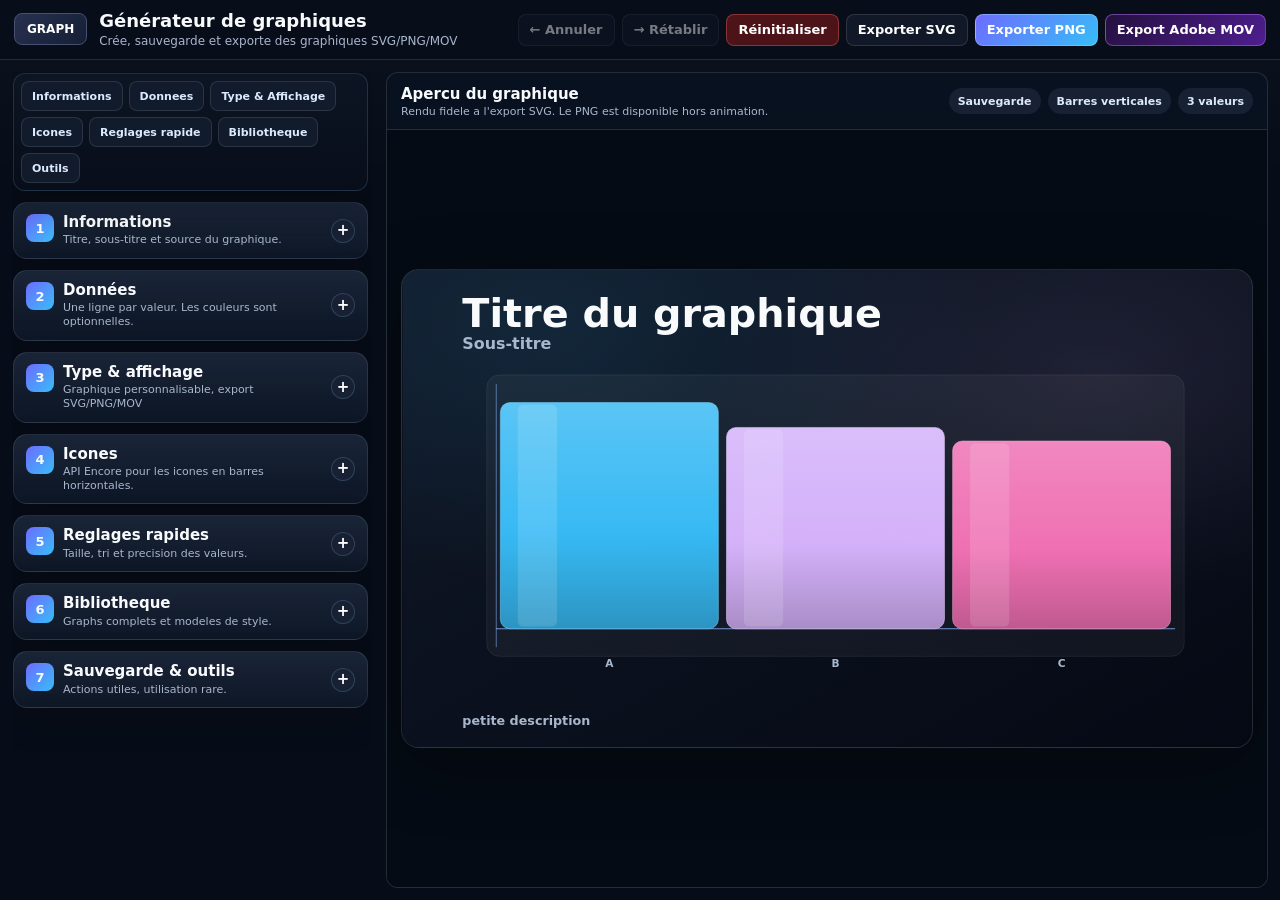
==== index.html @ 6e6b51bf "Filtre" ====
<!DOCTYPE html>
<html lang="fr">
<head>
  <meta charset="utf-8">
  <meta name="viewport" content="width=device-width, initial-scale=1">
  <title>GraphGPT - G&eacute;n&eacute;rateur de graphiques</title>
  <link rel="stylesheet" href="style.css?v=20260614-nav-content-fit">
</head>
<body>
  <header class="topbar">
    <div class="brand">
      <div class="brand__mark">GRAPH</div>
      <div>
        <h1>G&eacute;n&eacute;rateur de graphiques</h1>
        <p>Cr&eacute;e, sauvegarde et exporte des graphiques SVG/PNG/MOV</p>
      </div>
    </div>
    <div class="topActions">
      <button class="btn btn--ghost" id="undoBtn" type="button">&larr; Annuler</button>
      <button class="btn btn--ghost" id="redoBtn" type="button">&rarr; R&eacute;tablir</button>
      <button class="btn btn--danger" id="resetBtn" type="button">R&eacute;initialiser</button>
      <button class="btn btn--ghost" id="downloadSvgBtn" type="button">Exporter SVG</button>
      <button class="btn btn--primary" id="exportPngBtn" type="button">Exporter PNG</button>
      <button class="btn btn--adobe" id="exportAdobeBtn" type="button">Export Adobe MOV</button>
    </div>
  </header>

  <main class="layout">
    <aside class="editor" aria-label="Editeur du graphique">
      <nav class="editorNav" aria-label="Navigation des reglages">
        <button class="editorNav__button" type="button" data-panel-target="panelInfo">Informations</button>
        <button class="editorNav__button" type="button" data-panel-target="panelData">Donnees</button>
        <button class="editorNav__button" type="button" data-panel-target="panelDisplay">Type &amp; Affichage</button>
        <button class="editorNav__button" type="button" data-panel-target="panelIcons">Icones</button>
        <button class="editorNav__button" type="button" data-panel-target="panelSettings">Reglages rapide</button>
        <button class="editorNav__button" type="button" data-panel-target="panelLibrary">Bibliotheque</button>
        <button class="editorNav__button" type="button" data-panel-target="panelTools">Outils</button>
      </nav>

      <details class="panel accordionMenu" id="panelInfo">
        <summary>
          <div class="sectionTitle">
            <span>1</span>
            <div>
              <h2>Informations</h2>
              <p>Titre, sous-titre et source du graphique.</p>
            </div>
          </div>
        </summary>
        <div class="panelBody">
          <label class="field">
            <span>Titre</span>
            <input id="titleInput" type="text" autocomplete="off">
          </label>
          <label class="field">
            <span>Sous-titre</span>
            <input id="subtitleInput" type="text" autocomplete="off">
          </label>
          <label class="field">
            <span>Note / source</span>
            <input id="sourceInput" type="text" autocomplete="off">
          </label>
          <p class="fileHint"><i>*Tout est optionnel</i></p>
        </div>
      </details>

      <details class="panel accordionMenu" id="panelData">
        <summary>
          <div class="sectionTitle">
            <span>2</span>
            <div>
              <h2>Donn&eacute;es</h2>
              <p>Une ligne par valeur. Les couleurs sont optionnelles.</p>
            </div>
          </div>
        </summary>
        <div class="panelBody">
          <div class="tableHeader" id="rowsTableHeader">
            <span>Libell&eacute;</span>
            <span>Valeur</span>
            <span data-icon-column>Icone</span>
            <span>Couleur</span>
          </div>
          <div id="rowsEditor" class="rowsEditor"></div>
          <div class="quickActions quickActions--one">
            <button class="btn btn--soft" id="addRowBtn" type="button">Ajouter une ligne</button>
          </div>
        </div>
      </details>

      <details class="panel accordionMenu" id="panelDisplay">
        <summary>
          <div class="sectionTitle">
            <span>3</span>
            <div>
              <h2>Type &amp; affichage</h2>
              <p>Graphique personnalisable, export SVG/PNG/MOV</p>
            </div>
          </div>
        </summary>
        <div class="panelBody">
          <div class="controlGroup">
            <div class="controlGroupTitle">Graphique</div>
            <label class="field">
              <span>Type de graphique</span>
              <select id="chartTypeInput"></select>
            </label>
            <div class="grid2">
              <label class="field">
                <span>Style</span>
                <select id="themeInput"></select>
              </label>
              <label class="field">
                <span>Format export</span>
                <select id="formatInput"></select>
              </label>
            </div>
            <label class="field">
              <span>Mode couleurs</span>
              <select id="paletteInput"></select>
            </label>
          </div>

          <div class="controlGroup">
            <div class="controlGroupTitle">Affichage</div>
            <div class="grid2">
              <label class="switchBox">
                <input id="showValuesInput" type="checkbox">
                <span><strong>Afficher valeurs</strong><small>Ajoute les nombres.</small></span>
              </label>
              <label class="switchBox">
                <input id="showLegendInput" type="checkbox">
                <span><strong>Legende</strong><small>Donut, camembert, series.</small></span>
              </label>
            </div>
            <div class="grid2">
              <label class="field">
                <span>Position valeurs</span>
                <select id="valuePlacementInput"></select>
              </label>
              <label class="switchBox">
                <input id="showGridInput" type="checkbox">
                <span><strong>Grille</strong><small>Reperes visuels.</small></span>
              </label>
            </div>
            <label class="switchBox">
              <input id="showAxisInput" type="checkbox">
              <span><strong>Axe bleu</strong><small>Repere de depart.</small></span>
            </label>
          </div>

          <div class="controlGroup">
            <div class="controlGroupTitle">Formes</div>
            <label class="field isHidden" id="horizontalShapeField">
              <span>Barres horizontales</span>
              <select id="horizontalShapeInput"></select>
            </label>
            <label class="field isHidden" id="glitterRoundnessField">
              <span>Arrondi glitter</span>
              <input id="glitterRoundnessInput" type="range" min="0.5" max="3" step="0.05">
            </label>
            <label class="switchBox" id="customCornersField">
              <input id="customCornersInput" type="checkbox">
              <span><strong>Arrondis par angle</strong><small>Rayon different pour chaque coin.</small></span>
            </label>
            <div class="cornerTools grid2 isHidden" id="cornerTools">
              <label class="field">
                <span>Preset arrondis</span>
                <select id="cornerPresetInput"></select>
              </label>
              <button class="btn btn--ghost cornerButton" id="uniformCornersBtn" type="button">Uniformiser</button>
            </div>
            <div class="cornerControls grid2 isHidden" id="cornerControls">
              <label class="field cornerField">
                <span>Haut gauche <output id="cornerTopLeftValue">100%</output></span>
                <input id="cornerTopLeftInput" type="range" min="-50" max="150" step="1">
              </label>
              <label class="field cornerField">
                <span>Haut droit <output id="cornerTopRightValue">100%</output></span>
                <input id="cornerTopRightInput" type="range" min="-50" max="150" step="1">
              </label>
              <label class="field cornerField">
                <span>Bas droit <output id="cornerBottomRightValue">100%</output></span>
                <input id="cornerBottomRightInput" type="range" min="-50" max="150" step="1">
              </label>
              <label class="field cornerField">
                <span>Bas gauche <output id="cornerBottomLeftValue">100%</output></span>
                <input id="cornerBottomLeftInput" type="range" min="-50" max="150" step="1">
              </label>
            </div>
          </div>

          <div class="controlGroup">
            <div class="controlGroupTitle">Export</div>
            <label class="field">
              <span>Transparence</span>
              <select id="transparentModeInput"></select>
            </label>
          </div>

          <div class="controlGroup">
            <div class="controlGroupTitle">Animation SVG</div>
            <label class="switchBox">
              <input id="enableAnimationsInput" type="checkbox">
              <span><strong>Animations</strong><small>Anime l'apercu. Desactive le PNG.</small></span>
            </label>
            <div class="grid2">
              <label class="field">
                <span>Duree animation</span>
                <input id="animationDurationInput" type="range" min="0.6" max="3" step="0.1">
              </label>
              <label class="field">
                <span>Depart animation</span>
                <input id="animationDelayInput" type="range" min="0" max="3" step="0.1">
              </label>
            </div>
            <label class="field">
              <span>Progression</span>
              <input id="animationStaggerInput" type="range" min="0" max="0.35" step="0.01">
            </label>
          </div>
        </div>
      </details>

      <details class="panel accordionMenu" id="panelIcons">
        <summary>
          <div class="sectionTitle">
            <span>4</span>
            <div>
              <h2>Icones</h2>
              <p>API Encore pour les icones en barres horizontales.</p>
            </div>
          </div>
        </summary>
        <div class="panelBody">
          <div class="controlGroup">
            <div class="controlGroupTitle">Encore API</div>
            <label class="switchBox">
              <input id="encoreIconsEnabledInput" type="checkbox">
              <span><strong>Icones barres horizontales</strong><small>Affiche le champ Icone dans les donnees.</small></span>
            </label>
            <div class="grid2">
              <label class="field">
                <span>Source</span>
                <select id="encoreIconSourceInput">
                  <option value="weapon">Armes</option>
                  <option value="item">Items</option>
                </select>
              </label>
              <label class="field">
                <span>Langue</span>
                <select id="encoreLangInput">
                  <option value="fr">FR</option>
                  <option value="en">EN</option>
                  <option value="ja">JA</option>
                  <option value="ko">KO</option>
                </select>
              </label>
              <label class="field">
                <span>Personnage</span>
                <select id="encoreCharacterInput">
                  <option value="">Tous les personnages</option>
                </select>
              </label>
            </div>
            <div class="toolStatusRow">
              <span id="encoreIconStatus">Icones non chargees</span>
              <button class="btn btn--ghost miniButton" id="loadEncoreIconsBtn" type="button">Charger</button>
            </div>
          </div>

          <div class="controlGroup">
            <div class="controlGroupTitle">Placement</div>
            <label class="field">
              <span>Taille icone</span>
              <input id="encoreIconSizeInput" type="range" min="0.45" max="1.8" step="0.05">
            </label>
            <label class="field">
              <span>Decalage Y</span>
              <input id="encoreIconOffsetYInput" type="range" min="-60" max="60" step="1">
            </label>
            <label class="field">
              <span>Apparition icone</span>
              <select id="encoreIconDelayInput">
                <option value="sync">Avec la barre</option>
                <option value="0.5">0.5s apres le graphique</option>
                <option value="1">1s apres le graphique</option>
              </select>
            </label>
          </div>
        </div>
      </details>

      <details class="panel accordionMenu" id="panelSettings">
        <summary>
          <div class="sectionTitle">
            <span>5</span>
            <div>
              <h2>Reglages rapides</h2>
              <p>Taille, tri et precision des valeurs.</p>
            </div>
          </div>
        </summary>
        <div class="panelBody">
          <div class="controlGroup">
            <div class="controlGroupTitle">Donnees</div>
            <div class="grid2">
              <label class="field">
                <span>Tri</span>
                <select id="sortInput">
                  <option value="none">Aucun</option>
                  <option value="desc">Plus grand au plus petit</option>
                  <option value="asc">Plus petit au plus grand</option>
                </select>
              </label>
              <label class="field">
                <span>Decimales</span>
                <select id="decimalsInput">
                  <option value="0">0</option>
                  <option value="1">1</option>
                  <option value="2">2</option>
                </select>
              </label>
            </div>
            <label class="switchBox">
              <input id="compareModeInput" type="checkbox">
              <span><strong>Mode comparaison A/B</strong><small>Compare les lignes par duos.</small></span>
            </label>
            <label class="field">
              <span>Calcul comparaison</span>
              <select id="compareMethodInput">
                <option value="ratio">Ratio A/B x 100</option>
                <option value="difference">Ecart A - B</option>
                <option value="evolution">Evolution % depuis B</option>
              </select>
            </label>
          </div>

          <div class="controlGroup">
            <div class="controlGroupTitle">Typographie</div>
            <label class="field">
              <span>Police</span>
              <select id="fontFamilyInput"></select>
            </label>
            <div class="grid2">
              <label class="field">
                <span>Taille titre</span>
                <input id="titleScaleInput" type="range" min="0.7" max="1.25" step="0.05">
              </label>
              <label class="field">
                <span>Taille valeurs</span>
                <input id="valueScaleInput" type="range" min="0.7" max="1.35" step="0.05">
              </label>
            </div>
            <label class="field">
              <span>Epaisseur / taille visuelle</span>
              <input id="weightInput" type="range" min="0.7" max="1.5" step="0.05">
            </label>
          </div>
        </div>
      </details>

      <details class="panel accordionMenu" id="panelLibrary">
        <summary>
          <div class="sectionTitle">
            <span>6</span>
            <div>
              <h2>Bibliotheque</h2>
              <p>Graphs complets et modeles de style.</p>
            </div>
          </div>
        </summary>
        <div class="panelBody">
          <label class="field">
            <span>Nom</span>
            <input id="libraryNameInput" type="text" autocomplete="off" placeholder="Nom du graph ou modele">
          </label>
          <div class="quickActions quickActions--two">
            <button class="btn btn--soft" id="saveGraphBtn" type="button">Sauver graph</button>
            <button class="btn btn--ghost" id="saveTemplateBtn" type="button">Sauver modele</button>
          </div>
          <div class="libraryList" id="libraryList" aria-live="polite"></div>
        </div>
      </details>

      <details class="panel accordionMenu" id="panelTools">
        <summary>
          <div class="sectionTitle">
            <span>7</span>
            <div>
              <h2>Sauvegarde &amp; outils</h2>
              <p>Actions utiles, utilisation rare.</p>
            </div>
          </div>
        </summary>
        <div class="panelBody">
          <div class="controlGroup">
            <div class="controlGroupTitle">Sauvegarde</div>
            <div class="quickActions quickActions--one">
              <button class="btn btn--soft" id="saveBtn" type="button">Sauvegarde locale</button>
            </div>
          </div>

          <div class="controlGroup">
            <div class="controlGroupTitle">SVG</div>
            <div class="quickActions quickActions--one">
              <button class="btn btn--ghost" id="copySvgBtn" type="button">Copier SVG</button>
            </div>
          </div>

          <div class="controlGroup">
            <div class="controlGroupTitle">Adobe</div>
            <div class="toolStatusRow">
              <span>Statut Adobe</span>
              <span class="adobeStatus" id="adobeModeStatus">Adobe : non verifie</span>
            </div>
          </div>
        </div>
      </details>
    </aside>

    <section class="preview" aria-label="Apercu du graphique">
      <div class="previewHeader">
        <div>
          <strong>Apercu du graphique</strong>
          <p>Rendu fidele a l'export SVG. Le PNG est disponible hors animation.</p>
        </div>
        <div class="statusLine">
          <span id="saveStatus">Non sauvegarde</span>
          <span id="chartStatus">Barres verticales</span>
          <span id="dataStatus">0 valeur</span>
        </div>
      </div>
      <div class="previewFrame" id="previewFrame">
        <div class="chartCanvas theme-midnight format-wide" id="chartCanvas" role="img" aria-label="Graphique genere">
          <svg id="chartSvg" xmlns="http://www.w3.org/2000/svg" viewBox="0 0 1600 900" preserveAspectRatio="xMidYMid meet"></svg>
        </div>
      </div>
    </section>
  </main>

  <div class="modalOverlay" id="resetModal" aria-hidden="true">
    <div class="dialog" role="dialog" aria-modal="true" aria-labelledby="resetModalTitle">
      <div class="dialog__head">
        <div>
          <strong id="resetModalTitle">Reinitialiser le graphique</strong>
          <p>Cette action remettra les donnees et reglages par defaut.</p>
        </div>
        <button class="modalClose" id="resetCancelBtn" type="button" aria-label="Fermer">&times;</button>
      </div>
      <div class="resetWarning">
        <strong>Attention</strong>
        <span>La sauvegarde locale actuelle sera remplacee.</span>
      </div>
      <div class="dialogActions">
        <button class="btn btn--ghost" id="resetKeepBtn" type="button">Annuler</button>
        <button class="btn btn--danger" id="resetConfirmBtn" type="button">Oui, reinitialiser</button>
      </div>
    </div>
  </div>

  <div class="toastContainer" id="toastContainer" aria-live="polite"></div>
  <datalist id="encoreIconOptions"></datalist>
  <script src="script.js?v=20260614-icon-select-fix"></script>
</body>
</html>
---- style.css ----
:root{
  --appBg:#070d18;
  --panel:#101827;
  --line:rgba(255,255,255,.12);
  --line2:rgba(255,255,255,.22);
  --text:#f8fafc;
  --muted:#a9b6cc;
  --primary:#6d6cff;
  --primary2:#38bdf8;
  --danger:#7f1d1d;
  --radius:10px;
  --editorCard:#0e1726;
  --editorCard2:#111d30;
  --editorGroup:rgba(15,23,42,.68);
  --editorField:#1d2737;
  --editorAccent:rgba(96,165,250,.32);
  --uiScrollTrack:rgba(15,23,42,.62);
  --uiScrollThumb:rgba(96,165,250,.62);
  --uiScrollThumbHover:rgba(147,197,253,.92);
}

*{box-sizing:border-box}
html,body{margin:0;height:100%;overflow:hidden}
body{
  min-height:100%;
  display:flex;
  flex-direction:column;
  background:
    linear-gradient(180deg, rgba(255,255,255,.025), transparent 180px),
    var(--appBg);
  color:var(--text);
  font-family:system-ui,-apple-system,Segoe UI,Roboto,Arial,sans-serif;
  font-synthesis:none;
}
button,input,select,textarea{font:inherit}
button{cursor:pointer}
code{font-family:ui-monospace,SFMono-Regular,Consolas,monospace;color:#bfdbfe}

.topbar{
  flex:0 0 auto;
  min-height:60px;
  padding:10px 14px;
  border-bottom:1px solid var(--line);
  display:flex;
  align-items:center;
  justify-content:space-between;
  gap:12px;
  background:rgba(8,14,26,.96);
  backdrop-filter:blur(12px);
}
.brand{display:flex;align-items:center;gap:12px;min-width:280px}
.brand__mark{
  display:inline-flex;align-items:center;justify-content:center;
  min-height:32px;padding:0 12px;border-radius:8px;
  background:linear-gradient(135deg,#28304f,#151f35);border:1px solid #465070;color:#fff;
  font-size:12px;font-weight:950;letter-spacing:0;
}
.brand h1{margin:0;font-size:18px;line-height:1.1;font-weight:950}
.brand p{margin:3px 0 0;color:var(--muted);font-size:12px}
.topActions{display:flex;flex-wrap:wrap;justify-content:flex-end;gap:7px}

.btn{
  min-height:32px;
  border:1px solid var(--line);
  border-radius:8px;
  padding:6px 11px;
  color:#fff;
  background:#162033;
  font-size:13px;
  font-weight:850;
}
.btn:hover{border-color:var(--line2);background:#1b2942}
.btn:disabled{opacity:.45;cursor:not-allowed}
.btn--primary{background:linear-gradient(135deg,var(--primary),var(--primary2));border-color:rgba(255,255,255,.24)}
.btn--soft{background:#1e293b;border-color:rgba(255,255,255,.16)}
.btn--ghost{background:#111827}
.btn--danger{background:#4c1418;border-color:rgba(248,113,113,.35)}
.btn--adobe{background:linear-gradient(135deg,#24103f,#4f1e8f);border-color:rgba(192,132,252,.42)}
.btn--adobe:hover{background:linear-gradient(135deg,#301650,#6428ad);border-color:rgba(216,180,254,.62)}
.adobeStatus{
  display:inline-flex;
  align-items:center;
  justify-content:center;
  min-height:32px;
  padding:0 10px;
  border:1px solid rgba(251,191,36,.34);
  border-radius:8px;
  background:rgba(120,53,15,.30);
  color:#fde68a;
  font-size:12px;
  font-weight:900;
  white-space:nowrap;
}
.adobeStatus.isReady{
  border-color:rgba(52,211,153,.42);
  background:rgba(6,78,59,.34);
  color:#bbf7d0;
}

.layout{
  flex:1 1 auto;
  min-height:0;
  display:grid;
  grid-template-columns:minmax(330px,360px) minmax(0,1fr);
  gap:14px;
  padding:12px;
  overflow:hidden;
}
.editor{
  min-width:0;
  min-height:0;
  display:flex;
  flex-direction:column;
  gap:11px;
  overflow-y:auto;
  overflow-x:hidden;
  overscroll-behavior:contain;
  padding:1px 4px 1px 1px;
  scrollbar-width:thin;
  scrollbar-color:var(--uiScrollThumb) var(--uiScrollTrack);
}
.editorNav{
  position:sticky;
  top:0;
  z-index:4;
  display:flex;
  flex-wrap:wrap;
  align-items:center;
  gap:6px;
  padding:7px;
  border:1px solid rgba(147,197,253,.16);
  border-radius:12px;
  background:linear-gradient(180deg,rgba(13,22,36,.96),rgba(8,14,26,.94));
  backdrop-filter:blur(10px);
  box-shadow:0 12px 32px rgba(0,0,0,.24);
}
.editorNav__button{
  flex:0 0 auto;
  min-width:max-content;
  min-height:30px;
  padding:0 10px;
  border:1px solid rgba(255,255,255,.11);
  border-radius:8px;
  background:#111b2c;
  color:#dbeafe;
  font-size:11px;
  font-weight:900;
  white-space:nowrap;
}
.editorNav__button:hover{background:#1b2942;border-color:rgba(96,165,250,.38);color:#fff}
.panel{
  flex:0 0 auto;
  border:1px solid rgba(148,163,184,.16);
  border-radius:14px;
  background:
    linear-gradient(180deg,rgba(255,255,255,.035),transparent 52px),
    linear-gradient(180deg,var(--editorCard2),var(--editorCard));
  box-shadow:0 12px 34px rgba(0,0,0,.20);
  overflow:hidden;
}
.accordionMenu>summary{
  list-style:none;
  cursor:pointer;
  display:flex;
  align-items:center;
  justify-content:space-between;
  gap:10px;
  padding:11px 12px;
  user-select:none;
}
.accordionMenu>summary::-webkit-details-marker{display:none}
.accordionMenu>summary::after{
  content:"+";
  flex:0 0 auto;
  width:22px;height:22px;border-radius:999px;
  display:grid;place-items:center;
  border:1px solid rgba(147,197,253,.20);
  background:#172133;color:#fff;font-size:15px;font-weight:950;line-height:1;
}
.accordionMenu[open]>summary::after{content:"-"}
.accordionMenu[open]>summary{border-bottom:1px solid rgba(147,197,253,.13)}
.panelBody{padding:2px 11px 12px}
.panelBody>:first-child{margin-top:9px}
.sectionTitle{display:flex;align-items:flex-start;gap:9px;margin:0;min-width:0;flex:1}
.sectionTitle>span{
  flex:0 0 auto;width:28px;height:28px;border-radius:8px;
  display:grid;place-items:center;
  background:linear-gradient(135deg,var(--primary),var(--primary2));
  font-weight:950;font-size:13px;
}
.sectionTitle h2{margin:0;font-size:15px;line-height:1.15}
.sectionTitle p{margin:2px 0 0;color:var(--muted);font-size:11px;line-height:1.25}

.field{display:flex;flex-direction:column;gap:4px;margin-top:8px}
.field span,.choiceGroup>span{font-size:11px;color:#dbeafe;font-weight:950}
input,select,textarea{
  width:100%;min-height:34px;border:1px solid var(--line);
  border-radius:8px;background:var(--editorField);color:#fff;
  padding:7px 10px;outline:none;font-size:13px;
}
textarea{resize:vertical;min-height:70px;line-height:1.35}
input:focus,select:focus,textarea:focus{border-color:#60a5fa;box-shadow:0 0 0 2px rgba(96,165,250,.16)}
select option{background:#111827;color:#fff}
input[type="color"]{padding:3px;min-height:34px}
input[type="range"]{padding:0;background:transparent;border:0}

.grid2{display:grid;grid-template-columns:1fr 1fr;gap:8px}
.isHidden{display:none!important}
.controlGroup{
  margin-top:10px;
  padding:10px;
  border:1px solid rgba(148,163,184,.13);
  border-radius:12px;
  background:
    linear-gradient(180deg,rgba(255,255,255,.025),transparent),
    var(--editorGroup);
  box-shadow:inset 0 1px 0 rgba(255,255,255,.035);
}
.controlGroupTitle{
  display:flex;
  align-items:center;
  gap:8px;
  margin:0 0 5px;
  color:#93c5fd;
  font-size:10px;
  font-weight:950;
  text-transform:uppercase;
  letter-spacing:.04em;
}
.controlGroupTitle::after{
  content:"";
  flex:1;
  height:1px;
  background:linear-gradient(90deg,var(--editorAccent),transparent);
}
.controlGroup .field:first-of-type,
.controlGroup .switchBox:first-of-type{margin-top:6px}
.cornerTools{align-items:end}
.cornerButton{min-height:34px;margin-top:8px}
.cornerField span{display:flex;align-items:center;justify-content:space-between;gap:8px}
.cornerField output{
  min-width:42px;
  padding:2px 6px;
  border:1px solid rgba(255,255,255,.12);
  border-radius:999px;
  background:#172133;
  color:#fff;
  font-size:10px;
  font-weight:950;
  text-align:center;
}
.quickActions{display:grid;grid-template-columns:repeat(3,1fr);gap:6px;margin-top:9px}
.quickActions--two{grid-template-columns:1fr 1fr}
.quickActions--one{grid-template-columns:1fr}
.quickActions .btn{min-height:38px;padding:6px 8px;font-size:12px}
.miniButton{min-height:30px;padding:5px 8px;font-size:11px;border-radius:8px}
.toolStatusRow{
  display:flex;
  align-items:center;
  justify-content:space-between;
  gap:8px;
  margin-top:6px;
  padding:8px;
  border:1px solid rgba(148,163,184,.14);
  border-radius:9px;
  background:#121c2e;
}
.toolStatusRow>span:first-child{
  min-width:0;
  color:#dbeafe;
  font-size:11px;
  font-weight:950;
}
.toolStatusRow .adobeStatus{flex:0 0 auto}
.fileHint{margin:7px 0 0;color:var(--muted);font-size:11px;line-height:1.35}
.libraryList{display:flex;flex-direction:column;gap:7px;margin-top:10px}
.libraryEmpty{
  padding:10px;border:1px dashed rgba(255,255,255,.18);border-radius:8px;
  color:var(--muted);font-size:12px;font-weight:750;line-height:1.35;
}
.libraryItem{
  display:grid;grid-template-columns:minmax(0,1fr) auto;gap:8px;
  align-items:center;padding:8px;border:1px solid var(--line);border-radius:8px;background:#121c2e;
}
.libraryMeta{min-width:0}
.libraryMeta strong{
  display:block;overflow:hidden;text-overflow:ellipsis;white-space:nowrap;
  font-size:12px;font-weight:950;color:#fff;
}
.libraryMeta span{display:block;margin-top:2px;font-size:10px;font-weight:850;color:var(--muted)}
.libraryType{
  display:inline-flex;align-items:center;min-height:18px;margin-right:5px;padding:0 6px;
  border-radius:999px;background:#1e293b;color:#dbeafe;font-size:10px;font-weight:950;
}
.libraryActions{display:flex;gap:5px;align-items:center}
.libraryActions .btn{min-height:28px;padding:4px 7px;font-size:11px;border-radius:7px}

.switchBox{
  display:flex;flex-direction:row;align-items:center;gap:9px;
  margin-top:9px;padding:8px;border-radius:9px;border:1px solid rgba(148,163,184,.14);
  background:#121c2e;
}
.switchBox input{
  appearance:none;width:34px;height:19px;border-radius:999px;background:#2a3448;
  position:relative;padding:0;min-height:auto;flex:0 0 auto;
}
.switchBox input::after{content:"";position:absolute;top:2px;left:2px;width:15px;height:15px;border-radius:50%;background:#fff}
.switchBox input:checked{background:linear-gradient(135deg,var(--primary),var(--primary2))}
.switchBox input:checked::after{left:17px}
.switchBox span{display:flex;flex-direction:column;gap:2px}
.switchBox strong{font-size:12px}
.switchBox small{color:var(--muted);font-size:10px;line-height:1.2}

.tableHeader{
  display:grid;
  grid-template-columns:minmax(0,1fr) 70px 44px 34px;
  gap:6px;
  padding:0 2px 4px;
  color:#dbeafe;
  font-size:11px;
  font-weight:950;
}
.tableHeader.hasIconColumn{grid-template-columns:minmax(0,1fr) 70px minmax(86px,.9fr) 44px 34px}
.tableHeader.noIconColumn [data-icon-column]{display:none}
.rowsEditor{display:flex;flex-direction:column;gap:6px}
.dataRow{
  display:grid;
  grid-template-columns:minmax(0,1fr) 70px 44px 34px;
  gap:6px;
  align-items:center;
}
.dataRow.hasIconColumn{grid-template-columns:minmax(0,1fr) 70px minmax(86px,.9fr) 44px 34px}
.dataRow input{min-height:32px;font-size:12px;border-radius:9px;padding:5px 8px}
.rowRemove{
  min-height:32px;width:34px;border-radius:9px;border:1px solid rgba(248,113,113,.30);
  background:#341015;color:#fecaca;font-weight:950;
}
.rowRemove:hover{background:#4c1418}

.preview{
  min-width:0;
  min-height:0;
  border:1px solid var(--line);
  border-radius:12px;
  background:linear-gradient(180deg,#08111f,#070d18);
  overflow:hidden;
  display:flex;
  flex-direction:column;
}
.previewHeader{flex:0 0 auto;display:flex;align-items:center;justify-content:space-between;gap:10px;padding:11px 14px;border-bottom:1px solid var(--line)}
.previewHeader strong{font-size:15px}
.previewHeader p{margin:2px 0 0;color:var(--muted);font-size:11px}
.statusLine{display:flex;gap:7px;flex-wrap:wrap;justify-content:flex-end}
.statusLine span{display:inline-flex;align-items:center;min-height:26px;padding:0 9px;border-radius:999px;background:#172133;color:#dbeafe;font-size:11px;font-weight:950}
.previewFrame{
  flex:1 1 auto;
  min-height:0;
  padding:14px;
  overflow:hidden;
  display:flex;
  align-items:center;
  justify-content:center;
  background:#050b14;
}
.previewFrame.isChecker{
  background-color:#111827;
  background-image:
    linear-gradient(45deg, rgba(255,255,255,.09) 25%, transparent 25%),
    linear-gradient(-45deg, rgba(255,255,255,.09) 25%, transparent 25%),
    linear-gradient(45deg, transparent 75%, rgba(255,255,255,.09) 75%),
    linear-gradient(-45deg, transparent 75%, rgba(255,255,255,.09) 75%);
  background-size:24px 24px;
  background-position:0 0,0 12px,12px -12px,-12px 0;
}

.chartCanvas{
  position:relative;
  width:100%;
  max-width:1600px;
  aspect-ratio:16/9;
  border-radius:18px;
  overflow:hidden;
  background:var(--canvasBg);
  color:var(--canvasText);
  --surface:rgba(255,255,255,.055);
  --surfaceStroke:rgba(255,255,255,.14);
  border:1px solid rgba(255,255,255,.12);
  box-shadow:0 18px 70px rgba(0,0,0,.28);
}
.chartCanvas.format-square{aspect-ratio:1/1;max-width:1000px}
.chartCanvas.format-story{aspect-ratio:4/5;max-width:900px}
.chartCanvas.format-reel{aspect-ratio:9/16;max-width:720px}
.chartCanvas.isTransparent{background:transparent!important;border-color:rgba(255,255,255,.18)}
.chartCanvas.isTransparentFull{border-color:transparent;box-shadow:none}
.chartCanvas svg{display:block;width:100%;height:100%}

.theme-midnight{--canvasBg:linear-gradient(180deg,#121a2b,#081123);--canvasText:#fff;--canvasMuted:#b6c2d6;--panelCard:#17233a;--axis:#7dd3fc;--grid:rgba(255,255,255,.12);--accent:#38bdf8;--accent2:#a78bfa}
.theme-clean{--canvasBg:#f5f7fb;--canvasText:#111827;--canvasMuted:#526070;--panelCard:#ffffff;--axis:#475569;--grid:rgba(15,23,42,.14);--accent:#2563eb;--accent2:#7c3aed}
.theme-neon{--canvasBg:linear-gradient(135deg,#170026,#2b0b63);--canvasText:#fff;--canvasMuted:#e9d5ff;--panelCard:#24113f;--axis:#f0abfc;--grid:rgba(255,255,255,.14);--accent:#d946ef;--accent2:#22d3ee}
.theme-ocean{--canvasBg:linear-gradient(180deg,#082f49,#0f172a);--canvasText:#fff;--canvasMuted:#bae6fd;--panelCard:#12324a;--axis:#7dd3fc;--grid:rgba(186,230,253,.18);--accent:#0ea5e9;--accent2:#22d3ee}
.theme-forest{--canvasBg:linear-gradient(180deg,#052e2b,#063b2e);--canvasText:#fff;--canvasMuted:#bbf7d0;--panelCard:#123d33;--axis:#86efac;--grid:rgba(187,247,208,.16);--accent:#10b981;--accent2:#a3e635}
.theme-sunset{--canvasBg:linear-gradient(135deg,#3b0764,#ea580c);--canvasText:#fff;--canvasMuted:#fed7aa;--panelCard:#3b1c35;--axis:#fdba74;--grid:rgba(255,237,213,.18);--accent:#fb7185;--accent2:#fbbf24}
.theme-astral{--canvasBg:radial-gradient(circle at 18% 12%,rgba(125,211,252,.22),transparent 28%),linear-gradient(135deg,#070b2c,#211052 55%,#070b2c);--canvasText:#fff;--canvasMuted:#c7d2fe;--panelCard:#11143a;--axis:#c084fc;--grid:rgba(199,210,254,.17);--accent:#7dd3fc;--accent2:#c084fc}
.theme-crystal{--canvasBg:linear-gradient(135deg,#ecfeff,#dbeafe 55%,#fdf2f8);--canvasText:#0f172a;--canvasMuted:#475569;--panelCard:#ffffff;--axis:#0891b2;--grid:rgba(15,23,42,.13);--accent:#06b6d4;--accent2:#8b5cf6}
.theme-lifestream{--canvasBg:radial-gradient(circle at 50% 20%,rgba(34,211,238,.22),transparent 30%),linear-gradient(180deg,#042f3f,#062e2f);--canvasText:#ecfeff;--canvasMuted:#a7f3d0;--panelCard:#083344;--axis:#22d3ee;--grid:rgba(103,232,249,.17);--accent:#22d3ee;--accent2:#10b981}
.theme-phoenix{--canvasBg:radial-gradient(circle at 78% 18%,rgba(250,204,21,.23),transparent 28%),linear-gradient(135deg,#2b0711,#7c2d12 62%,#450a0a);--canvasText:#fff7ed;--canvasMuted:#fed7aa;--panelCard:#451a03;--axis:#fbbf24;--grid:rgba(254,215,170,.17);--accent:#fb7185;--accent2:#f97316}
.theme-voidstar{--canvasBg:radial-gradient(circle at 18% 20%,rgba(139,92,246,.20),transparent 30%),linear-gradient(145deg,#050816,#111827 48%,#1e1b4b);--canvasText:#f8fafc;--canvasMuted:#c4b5fd;--panelCard:#111827;--axis:#8b5cf6;--grid:rgba(196,181,253,.15);--accent:#8b5cf6;--accent2:#22d3ee}
.theme-twitch{--canvasBg:linear-gradient(135deg,#12091f,#2d0b59 58%,#18111f);--canvasText:#fff;--canvasMuted:#d8b4fe;--panelCard:#211033;--axis:#a970ff;--grid:rgba(216,180,254,.18);--accent:#9146ff;--accent2:#00f5d4}
.theme-streamdeck{--canvasBg:radial-gradient(circle at 80% 12%,rgba(0,245,212,.18),transparent 27%),linear-gradient(135deg,#020617,#111827 52%,#0f172a);--canvasText:#f8fafc;--canvasMuted:#bae6fd;--panelCard:#0f172a;--axis:#00f5d4;--grid:rgba(186,230,253,.16);--accent:#00f5d4;--accent2:#9146ff}
.theme-resonance{--canvasBg:radial-gradient(circle at 22% 18%,rgba(0,229,255,.20),transparent 28%),linear-gradient(135deg,#001b2e,#1e1b4b 62%,#0f172a);--canvasText:#ecfeff;--canvasMuted:#bfdbfe;--panelCard:#082f49;--axis:#00e5ff;--grid:rgba(191,219,254,.17);--accent:#00e5ff;--accent2:#7c3aed}
.theme-royal{--canvasBg:linear-gradient(135deg,#120b2f,#3b0764 58%,#1e1b4b);--canvasText:#fff7ed;--canvasMuted:#ddd6fe;--panelCard:#2e1065;--axis:#facc15;--grid:rgba(221,214,254,.16);--accent:#facc15;--accent2:#a78bfa}
.theme-arcade{--canvasBg:radial-gradient(circle at 15% 15%,rgba(255,43,214,.20),transparent 26%),linear-gradient(135deg,#070019,#18002e 55%,#00111f);--canvasText:#ffffff;--canvasMuted:#e9d5ff;--panelCard:#160023;--axis:#00f5ff;--grid:rgba(255,255,255,.15);--accent:#ff2bd6;--accent2:#00f5ff}
.theme-glitter1soft{--canvasBg:linear-gradient(180deg,#0b1730,#081126);--canvasText:#ffffff;--canvasMuted:#dfe7fb;--panelCard:#12203d;--axis:#dff3fb;--grid:rgba(223,243,251,.14);--accent:#dff3fb;--accent2:#eadcf6}
.theme-glitter2soft{--canvasBg:linear-gradient(180deg,#101a36,#0a1227);--canvasText:#ffffff;--canvasMuted:#f3ddea;--panelCard:#162544;--axis:#f6dce8;--grid:rgba(246,220,232,.14);--accent:#f6dce8;--accent2:#eee0fb}

/* Professional theme tuning: preview variables used by the SVG export too. */
.theme-midnight{--canvasBg:linear-gradient(180deg,#101827,#050914);--canvasText:#f8fafc;--canvasMuted:#a9b7cc;--panelCard:#121d2e;--axis:#8ab4f8;--grid:rgba(148,163,184,.18);--accent:#38bdf8;--accent2:#d8b4fe;--surface:rgba(255,255,255,.045);--surfaceStroke:rgba(255,255,255,.12)}
.theme-clean{--canvasBg:linear-gradient(180deg,#f8fafc,#eef2f7);--canvasText:#0f172a;--canvasMuted:#566579;--panelCard:#ffffff;--axis:#334155;--grid:rgba(15,23,42,.12);--accent:#1d4ed8;--accent2:#be123c;--surface:rgba(255,255,255,.72);--surfaceStroke:rgba(15,23,42,.12)}
.theme-neon{--canvasBg:linear-gradient(135deg,#15051f,#2a0c45 58%,#061c26);--canvasText:#ffffff;--canvasMuted:#e5d9ff;--panelCard:#261238;--axis:#f0abfc;--grid:rgba(255,255,255,.16);--accent:#d946ef;--accent2:#00d4ff;--surface:rgba(255,255,255,.055);--surfaceStroke:rgba(255,255,255,.14)}
.theme-ocean{--canvasBg:linear-gradient(180deg,#07384c,#071827);--canvasText:#f8fdff;--canvasMuted:#b8e6f6;--panelCard:#0d3242;--axis:#67e8f9;--grid:rgba(186,230,253,.16);--accent:#0ea5e9;--accent2:#34d399;--surface:rgba(255,255,255,.05);--surfaceStroke:rgba(186,230,253,.14)}
.theme-forest{--canvasBg:linear-gradient(180deg,#052b2a,#12351f);--canvasText:#f8fff8;--canvasMuted:#b8d8c0;--panelCard:#0e3327;--axis:#8bd9aa;--grid:rgba(187,247,208,.14);--accent:#10b981;--accent2:#eab308;--surface:rgba(255,255,255,.05);--surfaceStroke:rgba(187,247,208,.12)}
.theme-sunset{--canvasBg:linear-gradient(135deg,#321238,#7c241b 58%,#c2601d);--canvasText:#fffaf5;--canvasMuted:#f7d8c4;--panelCard:#3c1d2b;--axis:#fdba74;--grid:rgba(255,237,213,.16);--accent:#fb7185;--accent2:#fbbf24;--surface:rgba(255,255,255,.06);--surfaceStroke:rgba(255,237,213,.14)}
.theme-crystal{--canvasBg:linear-gradient(135deg,#f8fbff,#e8f7ff 58%,#f7eef8);--canvasText:#0f172a;--canvasMuted:#526070;--panelCard:#ffffff;--axis:#0f7490;--grid:rgba(15,23,42,.12);--accent:#0891b2;--accent2:#7c3aed;--surface:rgba(255,255,255,.7);--surfaceStroke:rgba(15,23,42,.12)}
.theme-royal{--canvasBg:linear-gradient(135deg,#15111f,#34204c 60%,#171b34);--canvasText:#fffaf0;--canvasMuted:#d8d2ef;--panelCard:#231937;--axis:#facc15;--grid:rgba(221,214,254,.16);--accent:#facc15;--accent2:#7dd3fc;--surface:rgba(255,255,255,.05);--surfaceStroke:rgba(250,204,21,.16)}
.theme-executive{--canvasBg:linear-gradient(180deg,#f9fafb,#e9eef5);--canvasText:#111827;--canvasMuted:#526070;--panelCard:#ffffff;--axis:#1f2937;--grid:rgba(31,41,55,.13);--accent:#1e40af;--accent2:#b45309;--surface:rgba(255,255,255,.76);--surfaceStroke:rgba(31,41,55,.12)}
.theme-editorial{--canvasBg:linear-gradient(180deg,#fbfaf7,#eee9df);--canvasText:#161616;--canvasMuted:#666056;--panelCard:#fffdf8;--axis:#292524;--grid:rgba(41,37,36,.14);--accent:#c2410c;--accent2:#0f766e;--surface:rgba(255,253,248,.78);--surfaceStroke:rgba(41,37,36,.14)}
.theme-graphite{--canvasBg:linear-gradient(180deg,#1d2228,#0c0f13);--canvasText:#f6f7f9;--canvasMuted:#aab2bd;--panelCard:#20262d;--axis:#cbd5e1;--grid:rgba(203,213,225,.15);--accent:#f59e0b;--accent2:#38bdf8;--surface:rgba(255,255,255,.055);--surfaceStroke:rgba(255,255,255,.12)}
.theme-sage{--canvasBg:linear-gradient(180deg,#f6f8f1,#e4ecdf);--canvasText:#1f2a22;--canvasMuted:#607066;--panelCard:#fbfdf8;--axis:#4b604f;--grid:rgba(31,42,34,.13);--accent:#3f7d58;--accent2:#d97706;--surface:rgba(255,255,255,.72);--surfaceStroke:rgba(31,42,34,.12)}
.theme-haute{--canvasBg:linear-gradient(135deg,#fbf7f6,#ebe4ec 58%,#d9e7ea);--canvasText:#171217;--canvasMuted:#6f626d;--panelCard:#fffafa;--axis:#5d435b;--grid:rgba(23,18,23,.12);--accent:#9f1239;--accent2:#2563eb;--surface:rgba(255,255,255,.70);--surfaceStroke:rgba(23,18,23,.12)}
.theme-bloom{--canvasBg:linear-gradient(135deg,#fff7fb,#edfdf8 56%,#eef4ff);--canvasText:#172033;--canvasMuted:#607083;--panelCard:#ffffff;--axis:#2f5f75;--grid:rgba(23,32,51,.12);--accent:#e11d48;--accent2:#059669;--surface:rgba(255,255,255,.72);--surfaceStroke:rgba(23,32,51,.12)}
.theme-cyberclear{--canvasBg:linear-gradient(135deg,#f7fbff,#e6fffb 56%,#eef2ff);--canvasText:#082f49;--canvasMuted:#486475;--panelCard:#ffffff;--axis:#0e7490;--grid:rgba(8,47,73,.13);--accent:#0891b2;--accent2:#7c3aed;--surface:rgba(255,255,255,.70);--surfaceStroke:rgba(8,47,73,.12)}
.theme-noir{--canvasBg:linear-gradient(180deg,#121212,#030303);--canvasText:#f7f2e8;--canvasMuted:#c1b9aa;--panelCard:#1a1713;--axis:#d6b76a;--grid:rgba(247,242,232,.13);--accent:#d6b76a;--accent2:#ef4444;--surface:rgba(255,255,255,.045);--surfaceStroke:rgba(214,183,106,.18)}


.modalOverlay{
  position:fixed;inset:0;z-index:18;display:none;align-items:center;justify-content:center;
  padding:18px;background:rgba(2,6,23,.68);backdrop-filter:blur(10px);
}
.modalOverlay.isVisible{display:flex}
.dialog{
  width:min(620px,100%);
  border:1px solid rgba(255,255,255,.16);
  border-radius:20px;
  background:linear-gradient(180deg,#111827,#0b1220);
  box-shadow:0 24px 80px rgba(0,0,0,.45);
  padding:14px;
}
.dialog__head{display:flex;align-items:flex-start;justify-content:space-between;gap:12px;margin-bottom:12px}
.dialog__head strong{font-size:18px;font-weight:950}
.dialog__head p{margin:4px 0 0;color:var(--muted);font-size:12px;font-weight:800}
.modalClose{flex:0 0 auto;width:34px;height:34px;border-radius:999px;border:1px solid rgba(255,255,255,.16);background:#172133;color:#fff;font-size:22px;line-height:1;font-weight:800}
.modalClose:hover{background:#22304a;border-color:rgba(255,255,255,.28)}
.dialogActions{display:flex;justify-content:flex-end;gap:8px;flex-wrap:wrap;margin-top:12px}
.resetWarning{display:flex;flex-direction:column;gap:3px;margin:4px 0 14px;padding:11px 12px;border-radius:14px;border:1px solid rgba(248,113,113,.28);background:rgba(127,29,29,.18);color:#fee2e2}
.resetWarning strong{font-size:13px;font-weight:950}
.resetWarning span{font-size:12px;line-height:1.35;color:#fecaca;font-weight:750}
.toastContainer{position:fixed;right:12px;bottom:12px;z-index:20;display:flex;flex-direction:column;gap:8px;pointer-events:none}
.toast{max-width:360px;padding:10px 12px;border-radius:12px;border:1px solid var(--line);background:#0f172a;color:#fff;font-size:12px;font-weight:800}

body::-webkit-scrollbar,.editor::-webkit-scrollbar{width:10px;height:10px}
body::-webkit-scrollbar-track,.editor::-webkit-scrollbar-track{background:var(--uiScrollTrack);border-radius:999px}
body::-webkit-scrollbar-thumb,.editor::-webkit-scrollbar-thumb{background:var(--uiScrollThumb);border:2px solid rgba(7,13,24,.96);border-radius:999px}
body::-webkit-scrollbar-thumb:hover,.editor::-webkit-scrollbar-thumb:hover{background:var(--uiScrollThumbHover)}

@media (max-width:1100px){
  html,body{height:auto;min-height:100%;overflow:auto}
  body{display:block}
  .topbar{align-items:flex-start;flex-direction:column}
  .topActions{justify-content:flex-start}
  .layout{grid-template-columns:1fr;height:auto;overflow:visible;gap:12px}
  .preview{order:1;min-height:560px}
  .editor{
    order:2;
    display:grid;
    grid-template-columns:repeat(2,minmax(0,1fr));
    align-items:start;
    gap:12px;
    overflow:visible;
    max-height:none;
    padding:0;
  }
  .editorNav{grid-column:1/-1;position:relative;top:auto}
  .panel{min-width:0}
  .previewFrame{overflow:auto;display:block}
  .chartCanvas{width:100%;height:auto}
}
@media (max-width:760px){
  .layout,.topbar{padding:9px}
  .editor{display:flex;flex-direction:column;gap:10px}
  .grid2,.quickActions,.quickActions--two{grid-template-columns:1fr}
  .editorNav{display:flex;flex-wrap:wrap}
  .brand{align-items:flex-start;flex-direction:column;min-width:0}
  .topActions .btn{flex:1 1 auto}
  .tableHeader{display:none}
  .dataRow{grid-template-columns:minmax(0,1fr) 72px 42px 34px}
  .dataRow.hasIconColumn{grid-template-columns:minmax(0,1fr) 72px 42px 34px}
  .dataRow [data-field="iconId"], .dataRow input[data-field="iconName"]{grid-column:1/-1;grid-row:2}
  .dataRow input[data-field="color"]{grid-column:3;grid-row:1}
  .dataRow .rowRemove{grid-column:4;grid-row:1}
  .preview{min-height:460px}
}

/* Styles des graphiques glitter : le theme actif reste prioritaire */
.chartCanvas.chart-glitterBar,
.chartCanvas.chart-glitterBarNoShadow{
  border-color:rgba(255,255,255,.05);
}
.chartCanvas.chart-glitterBar svg,
.chartCanvas.chart-glitterBarNoShadow svg{
  shape-rendering:geometricPrecision;
  text-rendering:geometricPrecision;
}
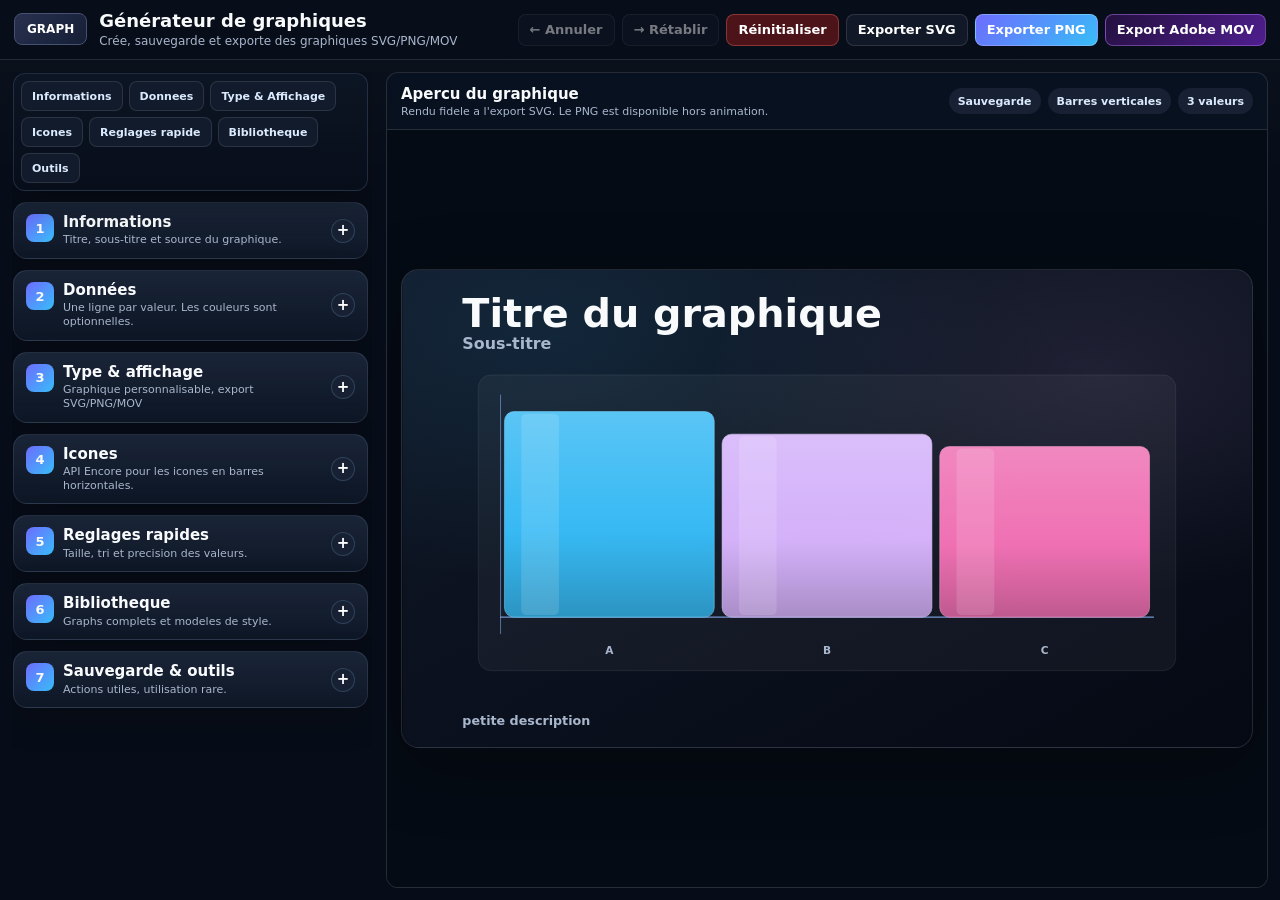
==== commit 3c8b9f6c: "Glitter" ====
--- a/index.html
+++ b/index.html
@@ -322,18 +322,6 @@
                 </select>
               </label>
             </div>
-            <label class="switchBox">
-              <input id="compareModeInput" type="checkbox">
-              <span><strong>Mode comparaison A/B</strong><small>Compare les lignes par duos.</small></span>
-            </label>
-            <label class="field">
-              <span>Calcul comparaison</span>
-              <select id="compareMethodInput">
-                <option value="ratio">Ratio A/B x 100</option>
-                <option value="difference">Ecart A - B</option>
-                <option value="evolution">Evolution % depuis B</option>
-              </select>
-            </label>
           </div>
 
           <div class="controlGroup">
@@ -349,7 +337,11 @@
               </label>
               <label class="field">
                 <span>Taille valeurs</span>
-                <input id="valueScaleInput" type="range" min="0.7" max="1.35" step="0.05">
+                <input id="valueScaleInput" type="range" min="0.7" max="1.7" step="0.05">
+              </label>
+              <label class="field">
+                <span>Taille libell&eacute;s</span>
+                <input id="labelScaleInput" type="range" min="0.7" max="2" step="0.05">
               </label>
             </div>
             <label class="field">
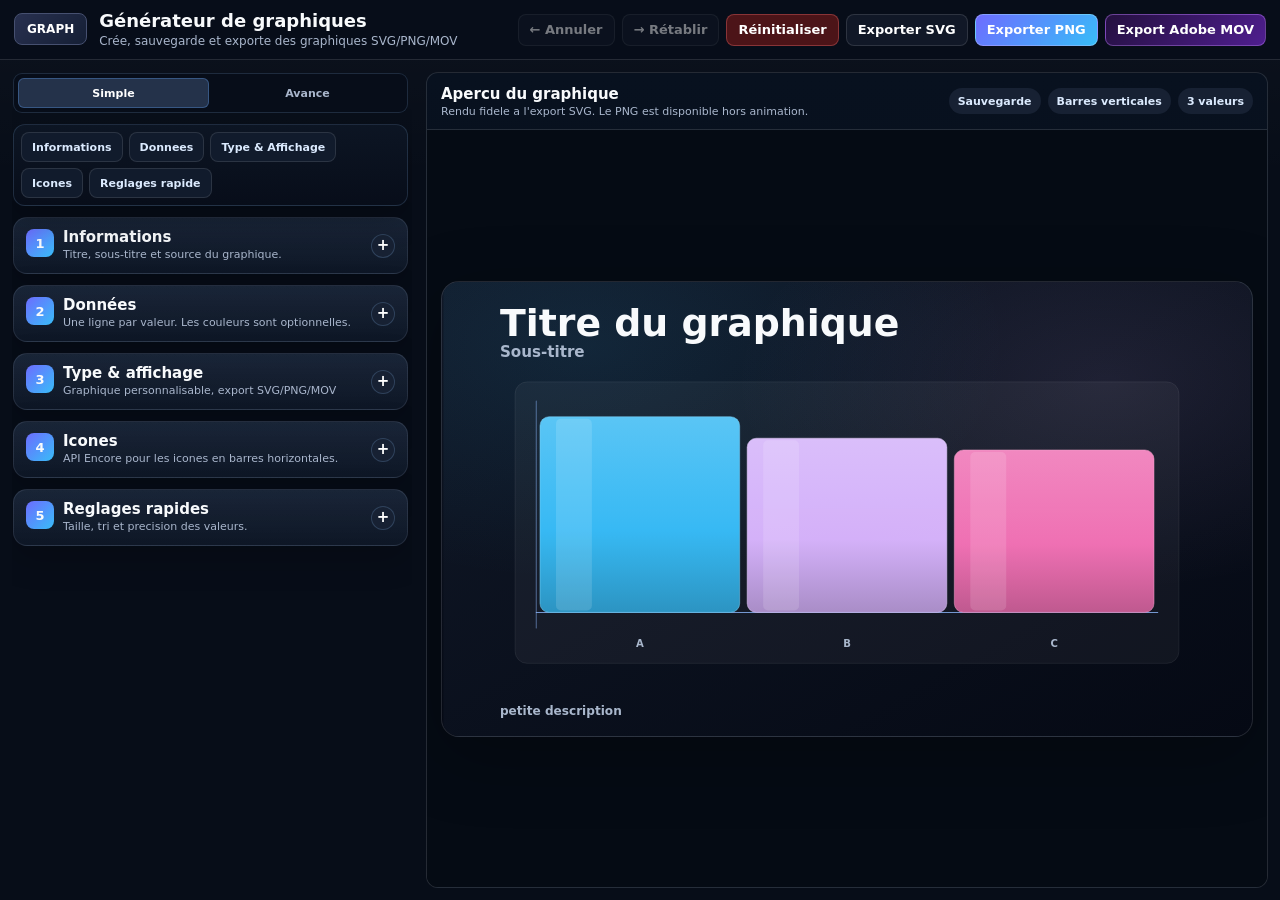
==== commit 0e3c2378: "Maj menus + icones" ====
--- a/index.html
+++ b/index.html
@@ -4,7 +4,7 @@
   <meta charset="utf-8">
   <meta name="viewport" content="width=device-width, initial-scale=1">
   <title>GraphGPT - G&eacute;n&eacute;rateur de graphiques</title>
-  <link rel="stylesheet" href="style.css?v=20260614-nav-content-fit">
+  <link rel="stylesheet" href="style.css?v=20260618-nav-toggle">
 </head>
 <body>
   <header class="topbar">
@@ -27,14 +27,18 @@
 
   <main class="layout">
     <aside class="editor" aria-label="Editeur du graphique">
+      <div class="editorModeBar" role="group" aria-label="Niveau de reglages">
+        <button class="editorModeButton" id="simpleModeBtn" type="button" aria-pressed="true">Simple</button>
+        <button class="editorModeButton" id="advancedModeBtn" type="button" aria-pressed="false">Avance</button>
+      </div>
       <nav class="editorNav" aria-label="Navigation des reglages">
         <button class="editorNav__button" type="button" data-panel-target="panelInfo">Informations</button>
         <button class="editorNav__button" type="button" data-panel-target="panelData">Donnees</button>
         <button class="editorNav__button" type="button" data-panel-target="panelDisplay">Type &amp; Affichage</button>
         <button class="editorNav__button" type="button" data-panel-target="panelIcons">Icones</button>
         <button class="editorNav__button" type="button" data-panel-target="panelSettings">Reglages rapide</button>
-        <button class="editorNav__button" type="button" data-panel-target="panelLibrary">Bibliotheque</button>
-        <button class="editorNav__button" type="button" data-panel-target="panelTools">Outils</button>
+        <button class="editorNav__button advancedOnly" type="button" data-panel-target="panelLibrary">Bibliotheque</button>
+        <button class="editorNav__button advancedOnly" type="button" data-panel-target="panelTools">Outils</button>
       </nav>
 
       <details class="panel accordionMenu" id="panelInfo">
@@ -149,7 +153,7 @@
             </label>
           </div>
 
-          <div class="controlGroup">
+          <div class="controlGroup advancedOnly">
             <div class="controlGroupTitle">Formes</div>
             <label class="field isHidden" id="horizontalShapeField">
               <span>Barres horizontales</span>
@@ -190,7 +194,7 @@
             </div>
           </div>
 
-          <div class="controlGroup">
+          <div class="controlGroup advancedOnly">
             <div class="controlGroupTitle">Export</div>
             <label class="field">
               <span>Transparence</span>
@@ -198,7 +202,7 @@
             </label>
           </div>
 
-          <div class="controlGroup">
+          <div class="controlGroup advancedOnly">
             <div class="controlGroupTitle">Animation SVG</div>
             <label class="switchBox">
               <input id="enableAnimationsInput" type="checkbox">
@@ -344,7 +348,7 @@
                 <input id="labelScaleInput" type="range" min="0.7" max="2" step="0.05">
               </label>
             </div>
-            <label class="field">
+            <label class="field advancedOnly">
               <span>Epaisseur / taille visuelle</span>
               <input id="weightInput" type="range" min="0.7" max="1.5" step="0.05">
             </label>
@@ -352,7 +356,7 @@
         </div>
       </details>
 
-      <details class="panel accordionMenu" id="panelLibrary">
+      <details class="panel accordionMenu advancedOnly" id="panelLibrary">
         <summary>
           <div class="sectionTitle">
             <span>6</span>
@@ -375,7 +379,7 @@
         </div>
       </details>
 
-      <details class="panel accordionMenu" id="panelTools">
+      <details class="panel accordionMenu advancedOnly" id="panelTools">
         <summary>
           <div class="sectionTitle">
             <span>7</span>
@@ -451,8 +455,23 @@
     </div>
   </div>
 
+  <div class="modalOverlay" id="characterPickerModal" aria-hidden="true">
+    <div class="dialog characterPickerDialog" role="dialog" aria-modal="true" aria-labelledby="characterPickerTitle">
+      <div class="dialog__head">
+        <div>
+          <strong id="characterPickerTitle">Choisir un personnage</strong>
+          <p>Le nom remplacera le libelle de cette ligne.</p>
+        </div>
+        <button class="modalClose" id="characterPickerCloseBtn" type="button" aria-label="Fermer">&times;</button>
+      </div>
+      <input id="characterPickerSearchInput" class="characterSearch" type="search" placeholder="Rechercher un personnage" autocomplete="off">
+      <button class="characterClearButton" id="characterPickerClearBtn" type="button">Effacer le libelle</button>
+      <div class="characterPickerList" id="characterPickerList"></div>
+    </div>
+  </div>
+
   <div class="toastContainer" id="toastContainer" aria-live="polite"></div>
   <datalist id="encoreIconOptions"></datalist>
-  <script src="script.js?v=20260614-icon-select-fix"></script>
+  <script src="script.js?v=20260618-nav-toggle"></script>
 </body>
 </html>
--- a/style.css
+++ b/style.css
@@ -101,7 +101,7 @@
   flex:1 1 auto;
   min-height:0;
   display:grid;
-  grid-template-columns:minmax(330px,360px) minmax(0,1fr);
+  grid-template-columns:minmax(370px,400px) minmax(0,1fr);
   gap:14px;
   padding:12px;
   overflow:hidden;
@@ -119,9 +119,34 @@
   scrollbar-width:thin;
   scrollbar-color:var(--uiScrollThumb) var(--uiScrollTrack);
 }
+.editorModeBar{
+  position:sticky;
+  top:0;
+  z-index:6;
+  display:grid;
+  grid-template-columns:1fr 1fr;
+  gap:3px;
+  padding:4px;
+  border:1px solid rgba(147,197,253,.16);
+  border-radius:9px;
+  background:rgba(8,14,26,.97);
+  backdrop-filter:blur(10px);
+}
+.editorModeButton{
+  min-height:30px;
+  border:0;
+  border-radius:6px;
+  background:transparent;
+  color:var(--muted);
+  font-size:11px;
+  font-weight:900;
+}
+.editorModeButton:hover{color:#fff;background:#172133}
+.editorModeButton.isActive{background:#24324a;color:#fff;box-shadow:inset 0 0 0 1px rgba(96,165,250,.32)}
+.simpleMode .advancedOnly{display:none!important}
 .editorNav{
   position:sticky;
-  top:0;
+  top:43px;
   z-index:4;
   display:flex;
   flex-wrap:wrap;
@@ -148,8 +173,15 @@
   white-space:nowrap;
 }
 .editorNav__button:hover{background:#1b2942;border-color:rgba(96,165,250,.38);color:#fff}
+.editorNav__button.isActive{
+  background:#24324a;
+  border-color:rgba(96,165,250,.58);
+  color:#fff;
+  box-shadow:inset 0 0 0 1px rgba(96,165,250,.12);
+}
 .panel{
   flex:0 0 auto;
+  scroll-margin-top:112px;
   border:1px solid rgba(148,163,184,.16);
   border-radius:14px;
   background:
@@ -320,7 +352,7 @@
   font-size:11px;
   font-weight:950;
 }
-.tableHeader.hasIconColumn{grid-template-columns:minmax(0,1fr) 70px minmax(86px,.9fr) 44px 34px}
+.tableHeader.hasIconColumn{grid-template-columns:minmax(0,1.15fr) 62px minmax(74px,.85fr) 42px 32px}
 .tableHeader.noIconColumn [data-icon-column]{display:none}
 .rowsEditor{display:flex;flex-direction:column;gap:6px}
 .dataRow{
@@ -329,10 +361,28 @@
   gap:6px;
   align-items:center;
 }
-.dataRow.hasIconColumn{grid-template-columns:minmax(0,1fr) 70px minmax(86px,.9fr) 44px 34px}
+.dataRow.hasIconColumn{grid-template-columns:minmax(0,1.15fr) 62px minmax(74px,.85fr) 42px 32px}
 .dataRow input{min-height:32px;font-size:12px;border-radius:9px;padding:5px 8px}
+.labelEditor{display:grid;grid-template-columns:minmax(0,1fr) 32px;gap:4px;min-width:0}
+.labelEditor input{width:100%;min-width:0}
+.characterPickerButton{
+  width:32px;
+  height:32px;
+  padding:0;
+  overflow:hidden;
+  display:grid;
+  place-items:center;
+  border:1px solid rgba(147,197,253,.20);
+  border-radius:8px;
+  background:#172133;
+  color:#bfdbfe;
+  font-size:15px;
+}
+.characterPickerButton:hover{border-color:#60a5fa;background:#22304a}
+.characterPickerButton.hasCharacter{border-color:rgba(96,165,250,.52);background:#0e243c}
+.characterPickerButton img{width:100%;height:100%;display:block;object-fit:cover}
 .rowRemove{
-  min-height:32px;width:34px;border-radius:9px;border:1px solid rgba(248,113,113,.30);
+  min-height:32px;width:32px;border-radius:9px;border:1px solid rgba(248,113,113,.30);
   background:#341015;color:#fecaca;font-weight:950;
 }
 .rowRemove:hover{background:#4c1418}
@@ -451,6 +501,59 @@
 .modalClose{flex:0 0 auto;width:34px;height:34px;border-radius:999px;border:1px solid rgba(255,255,255,.16);background:#172133;color:#fff;font-size:22px;line-height:1;font-weight:800}
 .modalClose:hover{background:#22304a;border-color:rgba(255,255,255,.28)}
 .dialogActions{display:flex;justify-content:flex-end;gap:8px;flex-wrap:wrap;margin-top:12px}
+.characterPickerDialog{width:min(680px,100%);max-height:min(760px,90vh);display:flex;flex-direction:column}
+.characterSearch{flex:0 0 auto}
+.characterClearButton{
+  flex:0 0 auto;
+  min-height:36px;
+  margin-top:8px;
+  border:1px solid rgba(248,113,113,.30);
+  border-radius:8px;
+  background:rgba(76,20,24,.55);
+  color:#fecaca;
+  font-size:12px;
+  font-weight:900;
+}
+.characterClearButton:hover{background:#4c1418}
+.characterPickerList{
+  min-height:0;
+  overflow:auto;
+  display:grid;
+  grid-template-columns:1fr 1fr;
+  gap:6px;
+  margin-top:10px;
+  padding-right:3px;
+}
+.characterOption{
+  min-width:0;
+  min-height:52px;
+  display:flex;
+  align-items:center;
+  gap:9px;
+  padding:5px 8px 5px 5px;
+  border:1px solid rgba(148,163,184,.14);
+  border-radius:8px;
+  background:#121c2e;
+  color:#fff;
+  text-align:left;
+}
+.characterOption:hover{border-color:rgba(96,165,250,.55);background:#1a2941}
+.characterOption__avatar{
+  flex:0 0 40px;
+  width:40px;
+  height:40px;
+  display:grid;
+  place-items:center;
+  overflow:hidden;
+  border-radius:7px;
+  background:#1e293b;
+  color:#bfdbfe;
+}
+.characterOption__avatar img{width:100%;height:100%;display:block;object-fit:cover}
+.characterOption__text{min-width:0;display:flex;flex-direction:column;gap:2px}
+.characterOption__text strong{overflow:hidden;text-overflow:ellipsis;white-space:nowrap;font-size:12px}
+.characterOption__text small{color:var(--muted);font-size:10px}
+.characterPickerEmpty{grid-column:1/-1;margin:0;padding:24px;text-align:center;color:var(--muted);font-size:12px}
 .resetWarning{display:flex;flex-direction:column;gap:3px;margin:4px 0 14px;padding:11px 12px;border-radius:14px;border:1px solid rgba(248,113,113,.28);background:rgba(127,29,29,.18);color:#fee2e2}
 .resetWarning strong{font-size:13px;font-weight:950}
 .resetWarning span{font-size:12px;line-height:1.35;color:#fecaca;font-weight:750}
@@ -480,6 +583,7 @@
     padding:0;
   }
   .editorNav{grid-column:1/-1;position:relative;top:auto}
+  .editorModeBar{grid-column:1/-1;position:relative;top:auto}
   .panel{min-width:0}
   .previewFrame{overflow:auto;display:block}
   .chartCanvas{width:100%;height:auto}
@@ -493,10 +597,11 @@
   .topActions .btn{flex:1 1 auto}
   .tableHeader{display:none}
   .dataRow{grid-template-columns:minmax(0,1fr) 72px 42px 34px}
-  .dataRow.hasIconColumn{grid-template-columns:minmax(0,1fr) 72px 42px 34px}
+  .dataRow.hasIconColumn{grid-template-columns:minmax(0,1fr) 64px 42px 32px}
   .dataRow [data-field="iconId"], .dataRow input[data-field="iconName"]{grid-column:1/-1;grid-row:2}
   .dataRow input[data-field="color"]{grid-column:3;grid-row:1}
   .dataRow .rowRemove{grid-column:4;grid-row:1}
+  .characterPickerList{grid-template-columns:1fr}
   .preview{min-height:460px}
 }
 
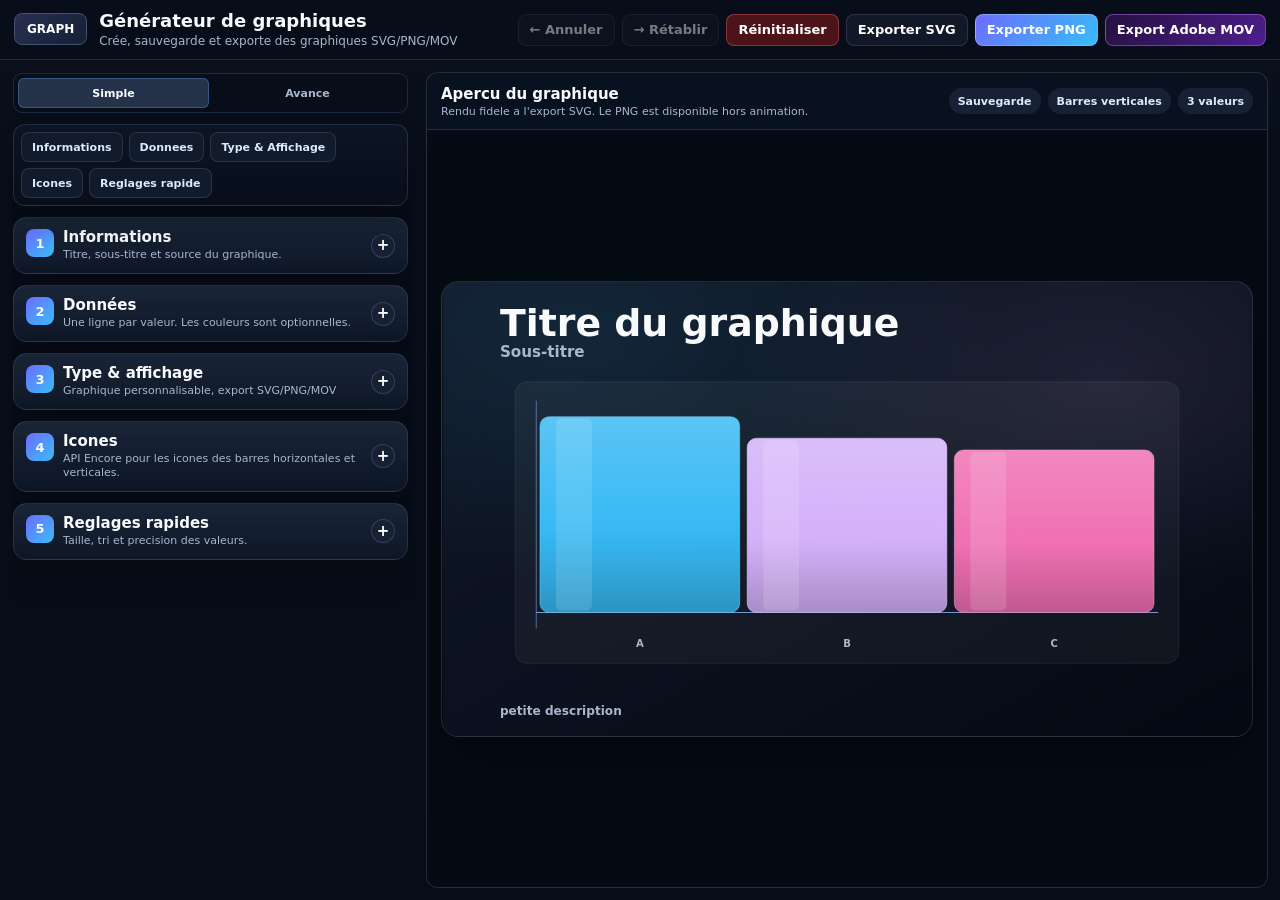
==== commit 21015553: "Add files via upload Update verticale" ====
--- a/index.html
+++ b/index.html
@@ -4,7 +4,7 @@
   <meta charset="utf-8">
   <meta name="viewport" content="width=device-width, initial-scale=1">
   <title>GraphGPT - G&eacute;n&eacute;rateur de graphiques</title>
-  <link rel="stylesheet" href="style.css?v=20260618-nav-toggle">
+  <link rel="stylesheet" href="style.css?v=20260618-row-icon-filter">
 </head>
 <body>
   <header class="topbar">
@@ -202,7 +202,7 @@
             </label>
           </div>
 
-          <div class="controlGroup advancedOnly">
+          <div class="controlGroup">
             <div class="controlGroupTitle">Animation SVG</div>
             <label class="switchBox">
               <input id="enableAnimationsInput" type="checkbox">
@@ -222,6 +222,9 @@
               <span>Progression</span>
               <input id="animationStaggerInput" type="range" min="0" max="0.35" step="0.01">
             </label>
+            <div class="quickActions quickActions--one">
+              <button class="btn btn--soft" id="replayAnimationBtn" type="button">Lancer / relancer l'animation</button>
+            </div>
           </div>
         </div>
       </details>
@@ -232,7 +235,7 @@
             <span>4</span>
             <div>
               <h2>Icones</h2>
-              <p>API Encore pour les icones en barres horizontales.</p>
+              <p>API Encore pour les icones des barres horizontales et verticales.</p>
             </div>
           </div>
         </summary>
@@ -241,7 +244,7 @@
             <div class="controlGroupTitle">Encore API</div>
             <label class="switchBox">
               <input id="encoreIconsEnabledInput" type="checkbox">
-              <span><strong>Icones barres horizontales</strong><small>Affiche le champ Icone dans les donnees.</small></span>
+              <span><strong>Icones des barres</strong><small>Affiche le champ Icone dans les donnees.</small></span>
             </label>
             <div class="grid2">
               <label class="field">
@@ -261,9 +264,9 @@
                 </select>
               </label>
               <label class="field">
-                <span>Personnage</span>
+                <span>Filtre par defaut</span>
                 <select id="encoreCharacterInput">
-                  <option value="">Tous les personnages</option>
+                  <option value="">Aucun filtre</option>
                 </select>
               </label>
             </div>
@@ -472,6 +475,6 @@
 
   <div class="toastContainer" id="toastContainer" aria-live="polite"></div>
   <datalist id="encoreIconOptions"></datalist>
-  <script src="script.js?v=20260618-nav-toggle"></script>
+  <script src="script.js?v=20260618-row-icon-filter"></script>
 </body>
 </html>
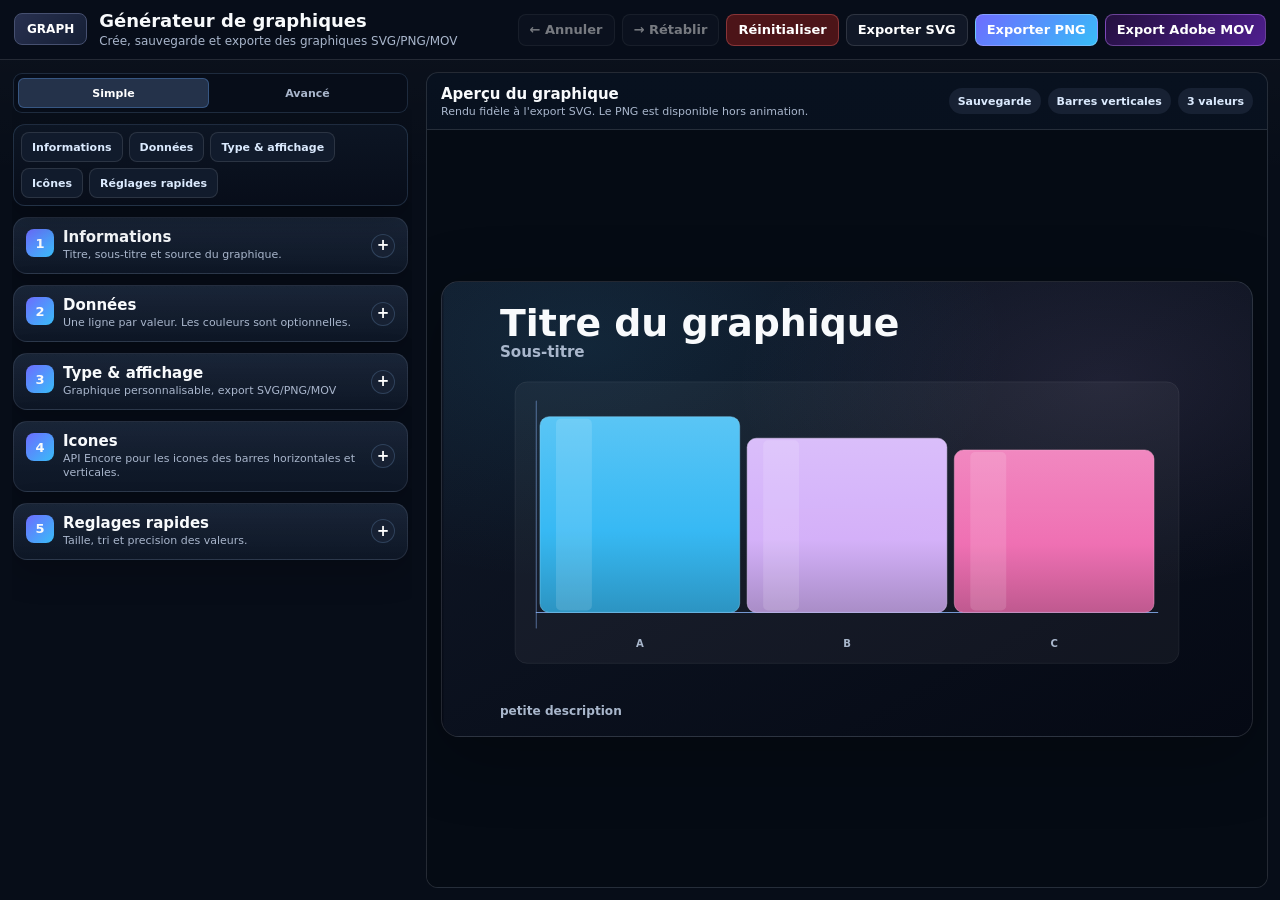
==== commit d60731d8: "Add files via upload" ====
--- a/index.html
+++ b/index.html
@@ -26,19 +26,19 @@
   </header>
 
   <main class="layout">
-    <aside class="editor" aria-label="Editeur du graphique">
+    <aside class="editor" aria-label="&Eacute;diteur du graphique">
       <div class="editorModeBar" role="group" aria-label="Niveau de reglages">
         <button class="editorModeButton" id="simpleModeBtn" type="button" aria-pressed="true">Simple</button>
-        <button class="editorModeButton" id="advancedModeBtn" type="button" aria-pressed="false">Avance</button>
-      </div>
-      <nav class="editorNav" aria-label="Navigation des reglages">
-        <button class="editorNav__button" type="button" data-panel-target="panelInfo">Informations</button>
-        <button class="editorNav__button" type="button" data-panel-target="panelData">Donnees</button>
-        <button class="editorNav__button" type="button" data-panel-target="panelDisplay">Type &amp; Affichage</button>
-        <button class="editorNav__button" type="button" data-panel-target="panelIcons">Icones</button>
-        <button class="editorNav__button" type="button" data-panel-target="panelSettings">Reglages rapide</button>
-        <button class="editorNav__button advancedOnly" type="button" data-panel-target="panelLibrary">Bibliotheque</button>
-        <button class="editorNav__button advancedOnly" type="button" data-panel-target="panelTools">Outils</button>
+        <button class="editorModeButton" id="advancedModeBtn" type="button" aria-pressed="false">Avanc&eacute;</button>
+      </div>
+      <nav class="editorNav" aria-label="Navigation des r&eacute;glages">
+        <button class="editorNav__button" type="button" data-panel-target="panelInfo" aria-controls="panelInfo">Informations</button>
+        <button class="editorNav__button" type="button" data-panel-target="panelData" aria-controls="panelData">Donn&eacute;es</button>
+        <button class="editorNav__button" type="button" data-panel-target="panelDisplay" aria-controls="panelDisplay">Type &amp; affichage</button>
+        <button class="editorNav__button" type="button" data-panel-target="panelIcons" aria-controls="panelIcons">Ic&ocirc;nes</button>
+        <button class="editorNav__button" type="button" data-panel-target="panelSettings" aria-controls="panelSettings">R&eacute;glages rapides</button>
+        <button class="editorNav__button advancedOnly" type="button" data-panel-target="panelLibrary" aria-controls="panelLibrary">Biblioth&egrave;que</button>
+        <button class="editorNav__button advancedOnly" type="button" data-panel-target="panelTools" aria-controls="panelTools">Outils</button>
       </nav>
 
       <details class="panel accordionMenu" id="panelInfo">
@@ -280,7 +280,11 @@
             <div class="controlGroupTitle">Placement</div>
             <label class="field">
               <span>Taille icone</span>
-              <input id="encoreIconSizeInput" type="range" min="0.45" max="1.8" step="0.05">
+              <input id="encoreIconSizeInput" type="range" min="0.2" max="1.8" step="0.05">
+            </label>
+            <label class="field isHidden" id="encoreIconOffsetXField">
+              <span>Decalage X (vertical)</span>
+              <input id="encoreIconOffsetXInput" type="range" min="-120" max="120" step="1">
             </label>
             <label class="field">
               <span>Decalage Y</span>
@@ -418,11 +422,11 @@
       </details>
     </aside>
 
-    <section class="preview" aria-label="Apercu du graphique">
+    <section class="preview" aria-label="Aper&ccedil;u du graphique">
       <div class="previewHeader">
         <div>
-          <strong>Apercu du graphique</strong>
-          <p>Rendu fidele a l'export SVG. Le PNG est disponible hors animation.</p>
+          <strong>Aper&ccedil;u du graphique</strong>
+          <p>Rendu fid&egrave;le &agrave; l'export SVG. Le PNG est disponible hors animation.</p>
         </div>
         <div class="statusLine">
           <span id="saveStatus">Non sauvegarde</span>
@@ -439,11 +443,11 @@
   </main>
 
   <div class="modalOverlay" id="resetModal" aria-hidden="true">
-    <div class="dialog" role="dialog" aria-modal="true" aria-labelledby="resetModalTitle">
+    <div class="dialog" role="dialog" aria-modal="true" aria-labelledby="resetModalTitle" aria-describedby="resetModalDescription">
       <div class="dialog__head">
         <div>
-          <strong id="resetModalTitle">Reinitialiser le graphique</strong>
-          <p>Cette action remettra les donnees et reglages par defaut.</p>
+          <strong id="resetModalTitle">R&eacute;initialiser le graphique</strong>
+          <p id="resetModalDescription">Cette action remettra les donn&eacute;es et r&eacute;glages par d&eacute;faut.</p>
         </div>
         <button class="modalClose" id="resetCancelBtn" type="button" aria-label="Fermer">&times;</button>
       </div>
@@ -453,7 +457,7 @@
       </div>
       <div class="dialogActions">
         <button class="btn btn--ghost" id="resetKeepBtn" type="button">Annuler</button>
-        <button class="btn btn--danger" id="resetConfirmBtn" type="button">Oui, reinitialiser</button>
+        <button class="btn btn--danger" id="resetConfirmBtn" type="button">Oui, r&eacute;initialiser</button>
       </div>
     </div>
   </div>
@@ -473,8 +477,8 @@
     </div>
   </div>
 
-  <div class="toastContainer" id="toastContainer" aria-live="polite"></div>
+  <div class="toastContainer" id="toastContainer" role="status" aria-live="polite" aria-atomic="true"></div>
   <datalist id="encoreIconOptions"></datalist>
-  <script src="script.js?v=20260618-row-icon-filter"></script>
+  <script src="script.js?v=20260715-vertical-icon-position"></script>
 </body>
 </html>
--- a/style.css
+++ b/style.css
@@ -35,6 +35,11 @@
 button,input,select,textarea{font:inherit}
 button{cursor:pointer}
 code{font-family:ui-monospace,SFMono-Regular,Consolas,monospace;color:#bfdbfe}
+:where(button,input,select,textarea,summary):focus-visible{
+  outline:3px solid #7dd3fc;
+  outline-offset:2px;
+}
+body.hasModal{overflow:hidden}
 
 .topbar{
   flex:0 0 auto;
@@ -190,6 +195,7 @@
   box-shadow:0 12px 34px rgba(0,0,0,.20);
   overflow:hidden;
 }
+.panel,.preview{scroll-margin-top:12px}
 .accordionMenu>summary{
   list-style:none;
   cursor:pointer;
@@ -571,9 +577,9 @@
   .topbar{align-items:flex-start;flex-direction:column}
   .topActions{justify-content:flex-start}
   .layout{grid-template-columns:1fr;height:auto;overflow:visible;gap:12px}
-  .preview{order:1;min-height:560px}
+  .preview{order:2;min-height:520px}
   .editor{
-    order:2;
+    order:1;
     display:grid;
     grid-template-columns:repeat(2,minmax(0,1fr));
     align-items:start;
@@ -590,11 +596,16 @@
 }
 @media (max-width:760px){
   .layout,.topbar{padding:9px}
+  .topbar{gap:9px}
   .editor{display:flex;flex-direction:column;gap:10px}
   .grid2,.quickActions,.quickActions--two{grid-template-columns:1fr}
   .editorNav{display:flex;flex-wrap:wrap}
-  .brand{align-items:flex-start;flex-direction:column;min-width:0}
-  .topActions .btn{flex:1 1 auto}
+  .brand{align-items:center;flex-direction:row;min-width:0;gap:9px}
+  .brand__mark{min-height:28px;padding:0 9px;font-size:10px}
+  .brand h1{font-size:16px}
+  .brand p{font-size:10px}
+  .topActions{width:100%;display:grid;grid-template-columns:repeat(3,minmax(0,1fr));gap:5px}
+  .topActions .btn{min-width:0;padding:5px 4px;font-size:11px;line-height:1.15}
   .tableHeader{display:none}
   .dataRow{grid-template-columns:minmax(0,1fr) 72px 42px 34px}
   .dataRow.hasIconColumn{grid-template-columns:minmax(0,1fr) 64px 42px 32px}
@@ -602,7 +613,11 @@
   .dataRow input[data-field="color"]{grid-column:3;grid-row:1}
   .dataRow .rowRemove{grid-column:4;grid-row:1}
   .characterPickerList{grid-template-columns:1fr}
-  .preview{min-height:460px}
+  .preview{min-height:360px}
+  .previewHeader{align-items:flex-start;flex-direction:column;padding:10px 12px}
+  .statusLine{justify-content:flex-start}
+  .previewFrame{min-height:250px;padding:10px}
+  .dialog{max-height:calc(100vh - 24px);overflow:auto;padding:12px;border-radius:14px}
 }
 
 /* Styles des graphiques glitter : le theme actif reste prioritaire */
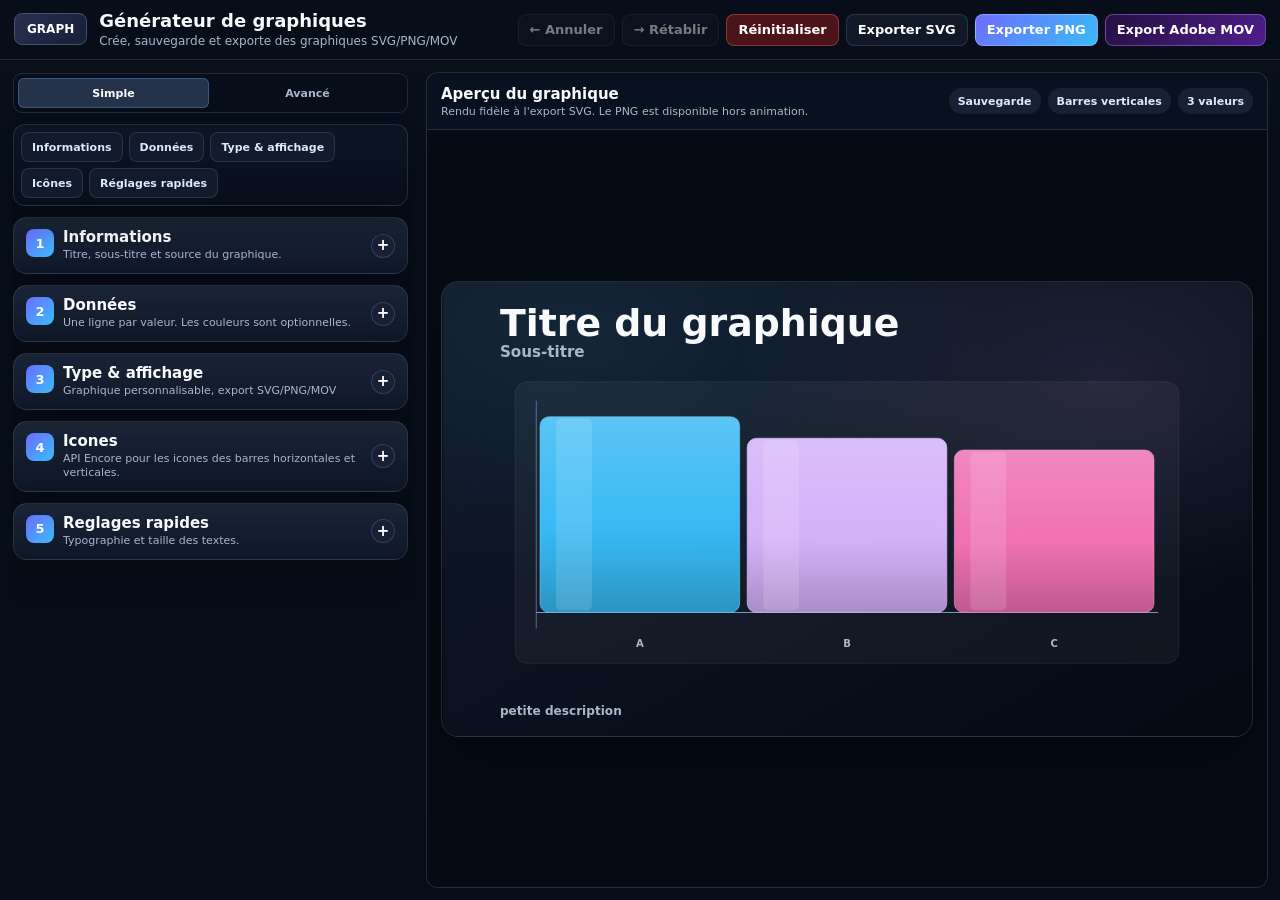
==== commit a1114acf: "Add files via upload MàJ des icones  Màj des libellés" ====
--- a/index.html
+++ b/index.html
@@ -252,6 +252,7 @@
                 <select id="encoreIconSourceInput">
                   <option value="weapon">Armes</option>
                   <option value="item">Items</option>
+                  <option value="character">Avatars</option>
                 </select>
               </label>
               <label class="field">
@@ -308,12 +309,12 @@
             <span>5</span>
             <div>
               <h2>Reglages rapides</h2>
-              <p>Taille, tri et precision des valeurs.</p>
-            </div>
-          </div>
-        </summary>
-        <div class="panelBody">
-          <div class="controlGroup">
+              <p>Typographie et taille des textes.</p>
+            </div>
+          </div>
+        </summary>
+        <div class="panelBody">
+          <div class="controlGroup advancedOnly">
             <div class="controlGroupTitle">Donnees</div>
             <div class="grid2">
               <label class="field">
@@ -467,18 +468,18 @@
       <div class="dialog__head">
         <div>
           <strong id="characterPickerTitle">Choisir un personnage</strong>
-          <p>Le nom remplacera le libelle de cette ligne.</p>
+          <p>Le personnage filtre les icones. Le libelle reste libre et modifiable.</p>
         </div>
         <button class="modalClose" id="characterPickerCloseBtn" type="button" aria-label="Fermer">&times;</button>
       </div>
       <input id="characterPickerSearchInput" class="characterSearch" type="search" placeholder="Rechercher un personnage" autocomplete="off">
-      <button class="characterClearButton" id="characterPickerClearBtn" type="button">Effacer le libelle</button>
+      <button class="characterClearButton" id="characterPickerClearBtn" type="button">Retirer le filtre personnage</button>
       <div class="characterPickerList" id="characterPickerList"></div>
     </div>
   </div>
 
   <div class="toastContainer" id="toastContainer" role="status" aria-live="polite" aria-atomic="true"></div>
   <datalist id="encoreIconOptions"></datalist>
-  <script src="script.js?v=20260715-vertical-icon-position"></script>
+  <script src="script.js?v=20260716-independent-character-filter"></script>
 </body>
 </html>
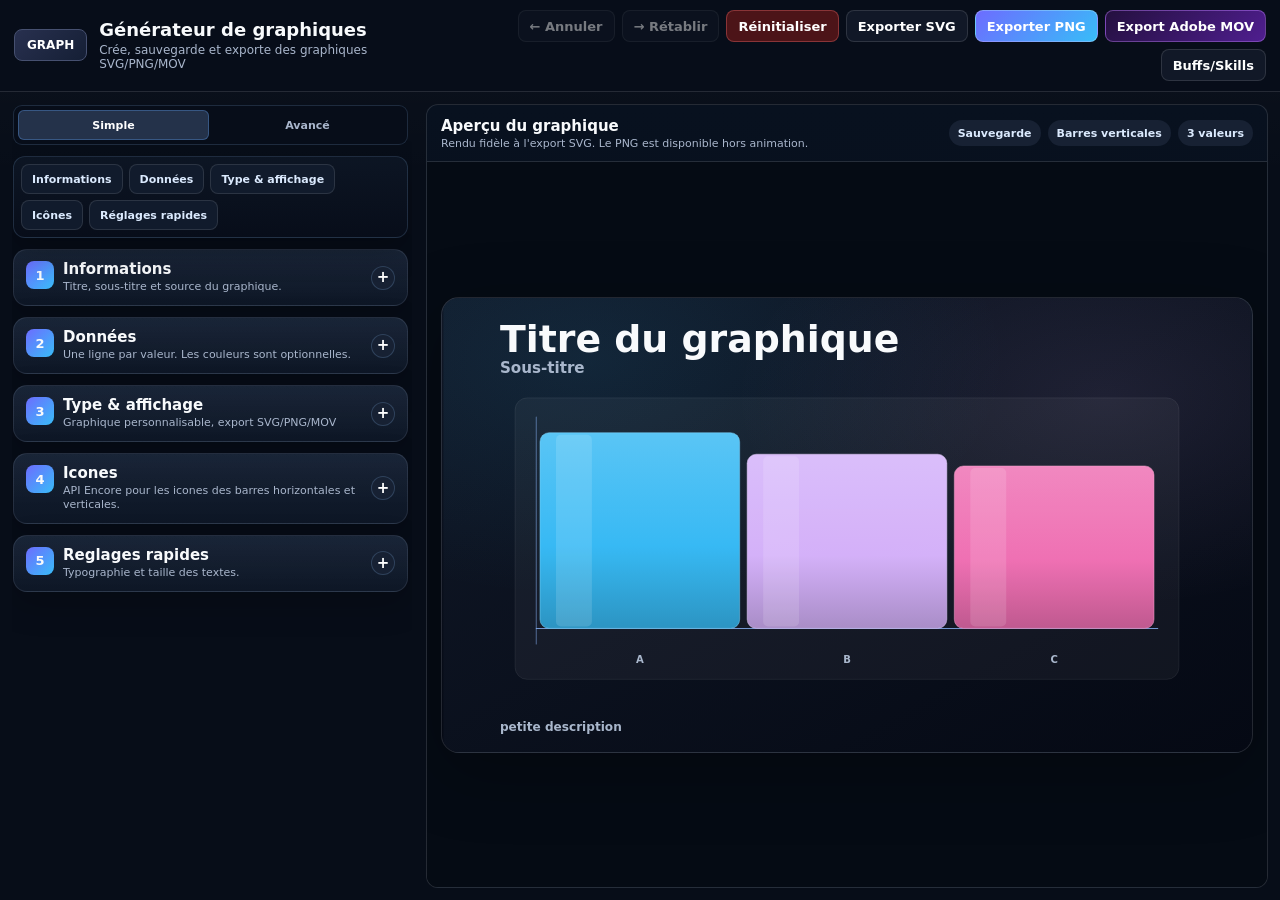
==== commit cd4c8042: "Add files via upload Raccourcis vers skills.html" ====
--- a/index.html
+++ b/index.html
@@ -22,6 +22,7 @@
       <button class="btn btn--ghost" id="downloadSvgBtn" type="button">Exporter SVG</button>
       <button class="btn btn--primary" id="exportPngBtn" type="button">Exporter PNG</button>
       <button class="btn btn--adobe" id="exportAdobeBtn" type="button">Export Adobe MOV</button>
+	  <button class="btn btn--ghost" type="button" onclick="window.location.href='https://clams123.github.io/graphgpt/skills.html'">Buffs/Skills</button>
     </div>
   </header>
 
